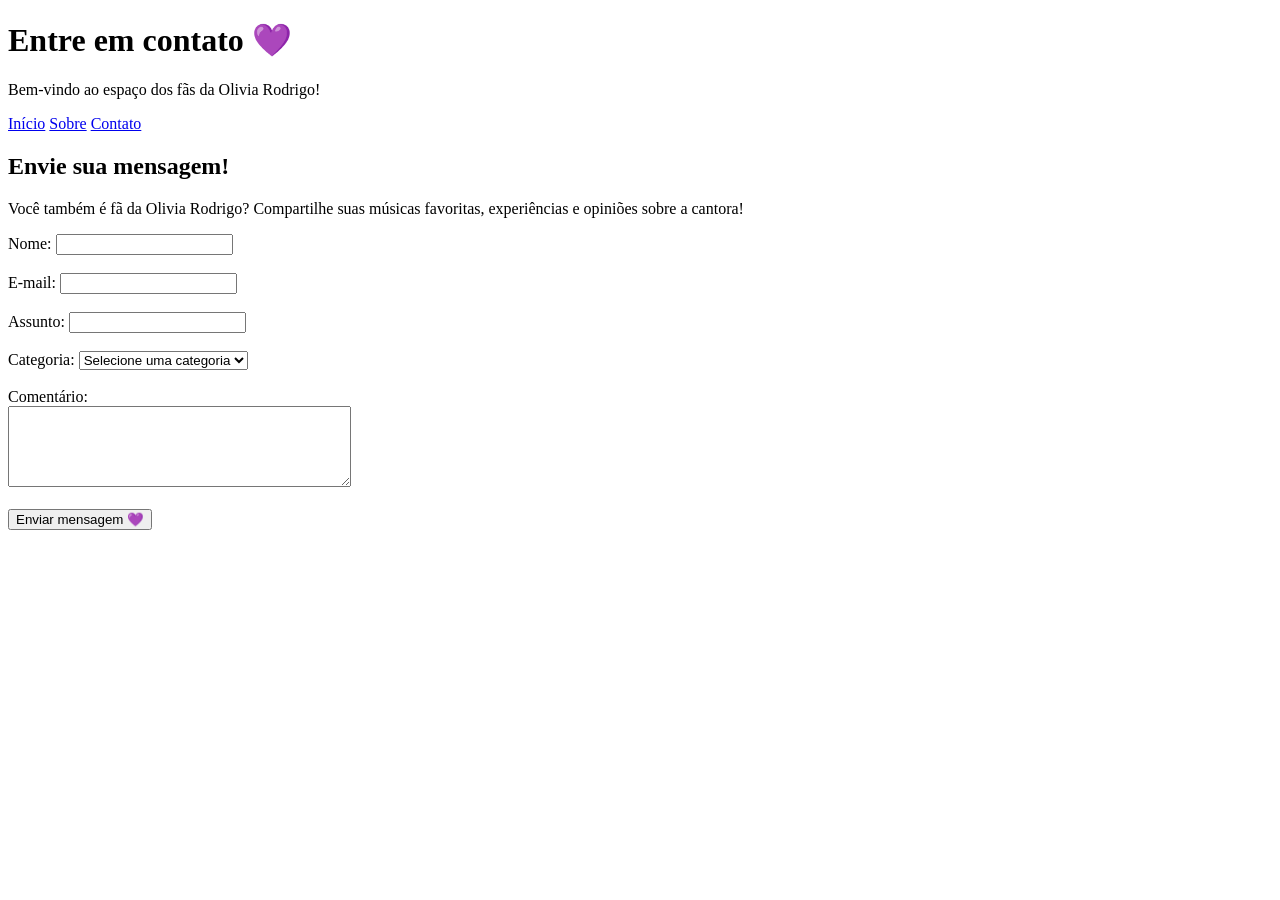
==== contato.html @ 85be6460 "Cria pagina de contato com formulario para os fas" ====
<!DOCTYPE html>
<html lang="pt-br">

<head>
    <meta charset="UTF-8">
    <meta name="viewport" content="width=device-width, initial-scale=1.0">
    <meta name="description" content="Entre em contato com a fanpage da Olivia Rodrigo.">
    <title>Contato | Olivia Rodrigo</title>
</head>

<body>

    <!-- Cabeçalho -->
    <header>

        <h1>Entre em contato 💜</h1>

        <p>Bem-vindo ao espaço dos fãs da Olivia Rodrigo!</p>

        <!-- Menu de navegação -->
        <nav>
            <a href="index.html">Início</a>
            <a href="sobre.html">Sobre</a>
            <a href="contato.html">Contato</a>
        </nav>

    </header>

    <!-- Conteúdo principal -->
    <main>

        <section>

            <h2>Envie sua mensagem!</h2>

            <p>
                Você também é fã da Olivia Rodrigo?
                Compartilhe suas músicas favoritas, experiências
                e opiniões sobre a cantora!
            </p>

            <!-- Formulário -->
            <form>

                <!-- Nome -->
                <label for="nome">Nome:</label>
                <input type="text" id="nome" name="nome" required>

                <br><br>

                <!-- E-mail -->
                <label for="email">E-mail:</label>
                <input type="email" id="email" name="email" required>

                <br><br>

                <!-- Assunto -->
                <label for="assunto">Assunto:</label>
                <input type="text" id="assunto" name="assunto" required>

                <br><br>

                <!-- Categoria -->
                <label for="categoria">Categoria:</label>

                <select id="categoria" name="categoria" required>

                    <option value="">Selecione uma categoria</option>
                    <option value="musicas">Músicas favoritas</option>
                    <option value="albuns">Álbuns</option>
                    <option value="shows">Shows e apresentações</option>
                    <option value="curiosidades">Curiosidades</option>
                    <option value="outros">Outros assuntos</option>

                </select>

                <br><br>

                <!-- Comentário -->
                <label for="comentario">Comentário:</label>

                <br>

                <textarea
                    id="comentario"
                    name="comentario"
                    rows="5"
                    cols="40"
                    placeholder="Escreva sua mensagem aqui..."
                    required>
                </textarea>

                <br><br>

                <!-- Botão de envio -->
                <button type="submit">Enviar mensagem 💜</button>

            </form>

        </section>

    </main>

</body>
</html>
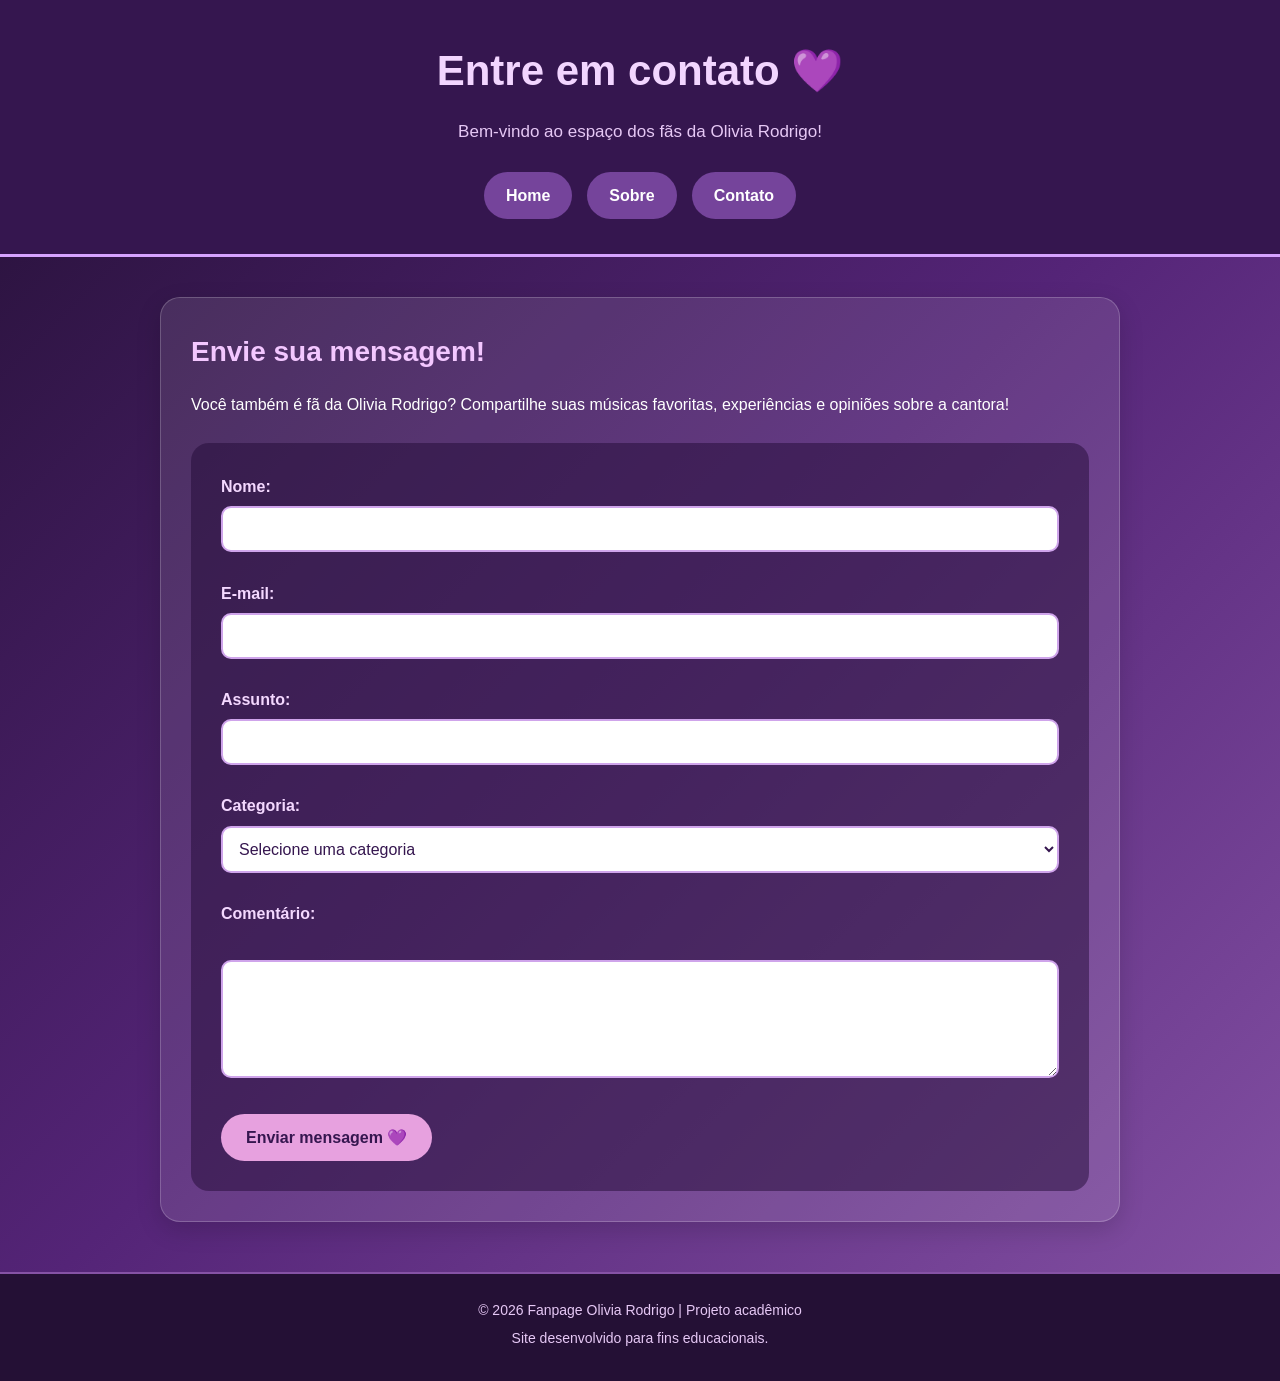
==== commit ed5f4bb4: "Finaliza fanpage com CSS e melhorias de navegacao" ====
--- a/contato.html
+++ b/contato.html
@@ -6,23 +6,24 @@
     <meta name="viewport" content="width=device-width, initial-scale=1.0">
     <meta name="description" content="Entre em contato com a fanpage da Olivia Rodrigo.">
     <title>Contato | Olivia Rodrigo</title>
+<link rel="stylesheet" href="style.css">
+
 </head>
 
 <body>
 
-    <!-- Cabeçalho -->
     <header>
 
         <h1>Entre em contato 💜</h1>
 
         <p>Bem-vindo ao espaço dos fãs da Olivia Rodrigo!</p>
 
-        <!-- Menu de navegação -->
-        <nav>
-            <a href="index.html">Início</a>
-            <a href="sobre.html">Sobre</a>
-            <a href="contato.html">Contato</a>
-        </nav>
+        
+       <nav>
+    <a href="index.html">Home</a>
+    <a href="sobre.html">Sobre</a>
+    <a href="contato.html">Contato</a>
+</nav>
 
     </header>
 
@@ -101,5 +102,11 @@
 
     </main>
 
+
+<footer>
+    <p>© 2026 Fanpage Olivia Rodrigo | Projeto acadêmico</p>
+    <p>Site desenvolvido para fins educacionais.</p>
+</footer>
+
 </body>
 </html>
--- a/style.css
+++ b/style.css
@@ -0,0 +1,285 @@
+
+
+* {
+    margin: 0;
+    padding: 0;
+    box-sizing: border-box;
+}
+
+
+body {
+    font-family: Arial, Helvetica, sans-serif;
+    background: linear-gradient(135deg, #241035, #542477, #8653a6);
+    color: #ffffff;
+    line-height: 1.7;
+    min-height: 100vh;
+}
+
+
+
+header {
+    background-color: #35164f;
+    text-align: center;
+    padding: 35px 20px;
+    border-bottom: 3px solid #d6a3ff;
+}
+
+
+
+h1 {
+    font-size: 42px;
+    color: #f2d5ff;
+    margin-bottom: 12px;
+}
+
+
+header p {
+    color: #e6c8f5;
+    font-size: 17px;
+}
+
+
+nav {
+    margin-top: 25px;
+    display: flex;
+    justify-content: center;
+    flex-wrap: wrap;
+    gap: 15px;
+}
+
+nav a {
+    text-decoration: none;
+    color: #ffffff;
+    background-color: #75449b;
+    padding: 10px 22px;
+    border-radius: 25px;
+    font-weight: bold;
+    transition: 0.3s;
+}
+
+
+
+nav a:hover {
+    background-color: #e8a5e8;
+    color: #35164f;
+    transform: translateY(-3px);
+}
+
+
+
+main {
+    max-width: 1000px;
+    margin: 40px auto;
+    padding: 0 20px;
+}
+
+
+
+section {
+    background-color: rgba(255, 255, 255, 0.10);
+    padding: 30px;
+    margin-bottom: 30px;
+    border-radius: 20px;
+    border: 1px solid rgba(255, 255, 255, 0.20);
+    box-shadow: 0 8px 25px rgba(0, 0, 0, 0.15);
+}
+
+
+
+h2 {
+    color: #f3c7ff;
+    font-size: 28px;
+    margin-bottom: 15px;
+}
+
+h3 {
+    color: #f5d7ff;
+    font-size: 22px;
+    margin: 20px 0 10px;
+}
+
+
+
+p {
+    margin-bottom: 15px;
+    font-size: 16px;
+}
+
+
+
+strong {
+    color: #ffd1f3;
+}
+
+em {
+    color: #eac4ff;
+}
+
+
+
+ul,
+ol {
+    margin: 15px 0;
+    padding-left: 25px;
+}
+
+li {
+    margin-bottom: 8px;
+}
+
+
+
+main a {
+    color: #ffc4ef;
+    font-weight: bold;
+    text-decoration: underline;
+    text-underline-offset: 4px;
+}
+
+main a:hover {
+    color: #ffffff;
+}
+
+
+
+img {
+    display: block;
+    max-width: 100%;
+    height: auto;
+    margin: 25px auto;
+    border-radius: 18px;
+    box-shadow: 0 10px 30px rgba(0, 0, 0, 0.35);
+}
+
+
+
+iframe {
+    display: block;
+    width: 100%;
+    max-width: 700px;
+    aspect-ratio: 16 / 9;
+    height: auto;
+    margin: 25px auto;
+    border: none;
+    border-radius: 15px;
+}
+
+
+
+form {
+    background-color: rgba(35, 10, 55, 0.5);
+    padding: 30px;
+    border-radius: 18px;
+    margin-top: 25px;
+}
+
+
+label {
+    display: block;
+    font-weight: bold;
+    color: #f4d8ff;
+    margin-bottom: 6px;
+}
+
+
+
+input,
+select,
+textarea {
+    width: 100%;
+    padding: 12px;
+    border-radius: 10px;
+    border: 2px solid #cfa4eb;
+    background-color: #ffffff;
+    color: #35164f;
+    font-size: 16px;
+    font-family: Arial, Helvetica, sans-serif;
+}
+
+
+input:focus,
+select:focus,
+textarea:focus {
+    outline: none;
+    border-color: #f2a9e8;
+    box-shadow: 0 0 8px rgba(242, 169, 232, 0.5);
+}
+
+
+
+textarea {
+    resize: vertical;
+}
+
+
+
+button {
+    background-color: #e7a1df;
+    color: #35164f;
+    padding: 14px 25px;
+    border: none;
+    border-radius: 25px;
+    font-size: 16px;
+    font-weight: bold;
+    cursor: pointer;
+    transition: 0.3s;
+}
+
+button:hover {
+    background-color: #ffd1f3;
+    transform: scale(1.03);
+}
+
+
+
+footer {
+    background-color: #241035;
+    text-align: center;
+    padding: 25px 15px;
+    border-top: 2px solid #8653a6;
+    margin-top: 50px;
+}
+
+footer p {
+    color: #e6c8f5;
+    margin-bottom: 5px;
+    font-size: 14px;
+}
+
+
+@media (max-width: 600px) {
+
+    h1 {
+        font-size: 30px;
+    }
+
+    h2 {
+        font-size: 24px;
+    }
+
+    header {
+        padding: 25px 15px;
+    }
+
+    nav {
+        gap: 10px;
+    }
+
+    nav a {
+        padding: 9px 15px;
+        font-size: 14px;
+    }
+
+    main {
+        margin: 25px auto;
+        padding: 0 15px;
+    }
+
+    section {
+        padding: 20px;
+    }
+
+    form {
+        padding: 20px;
+    }
+}
